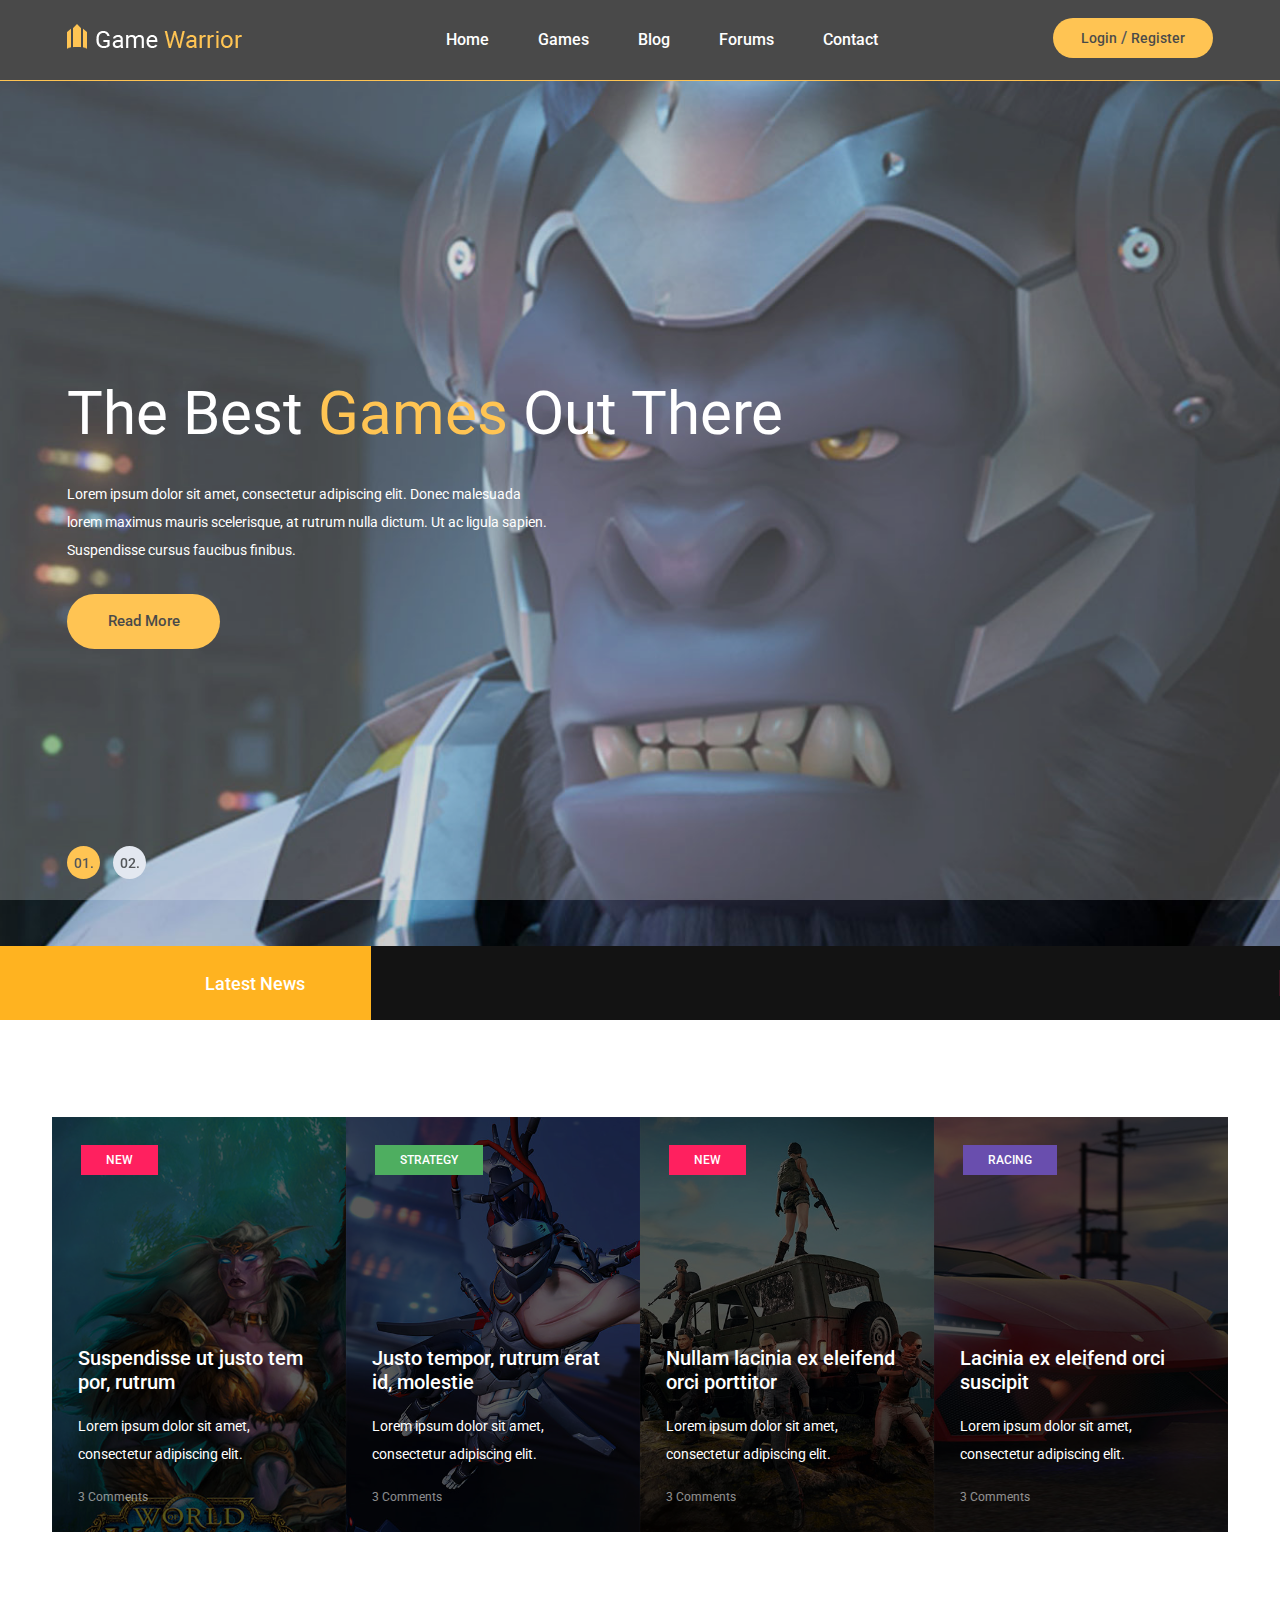
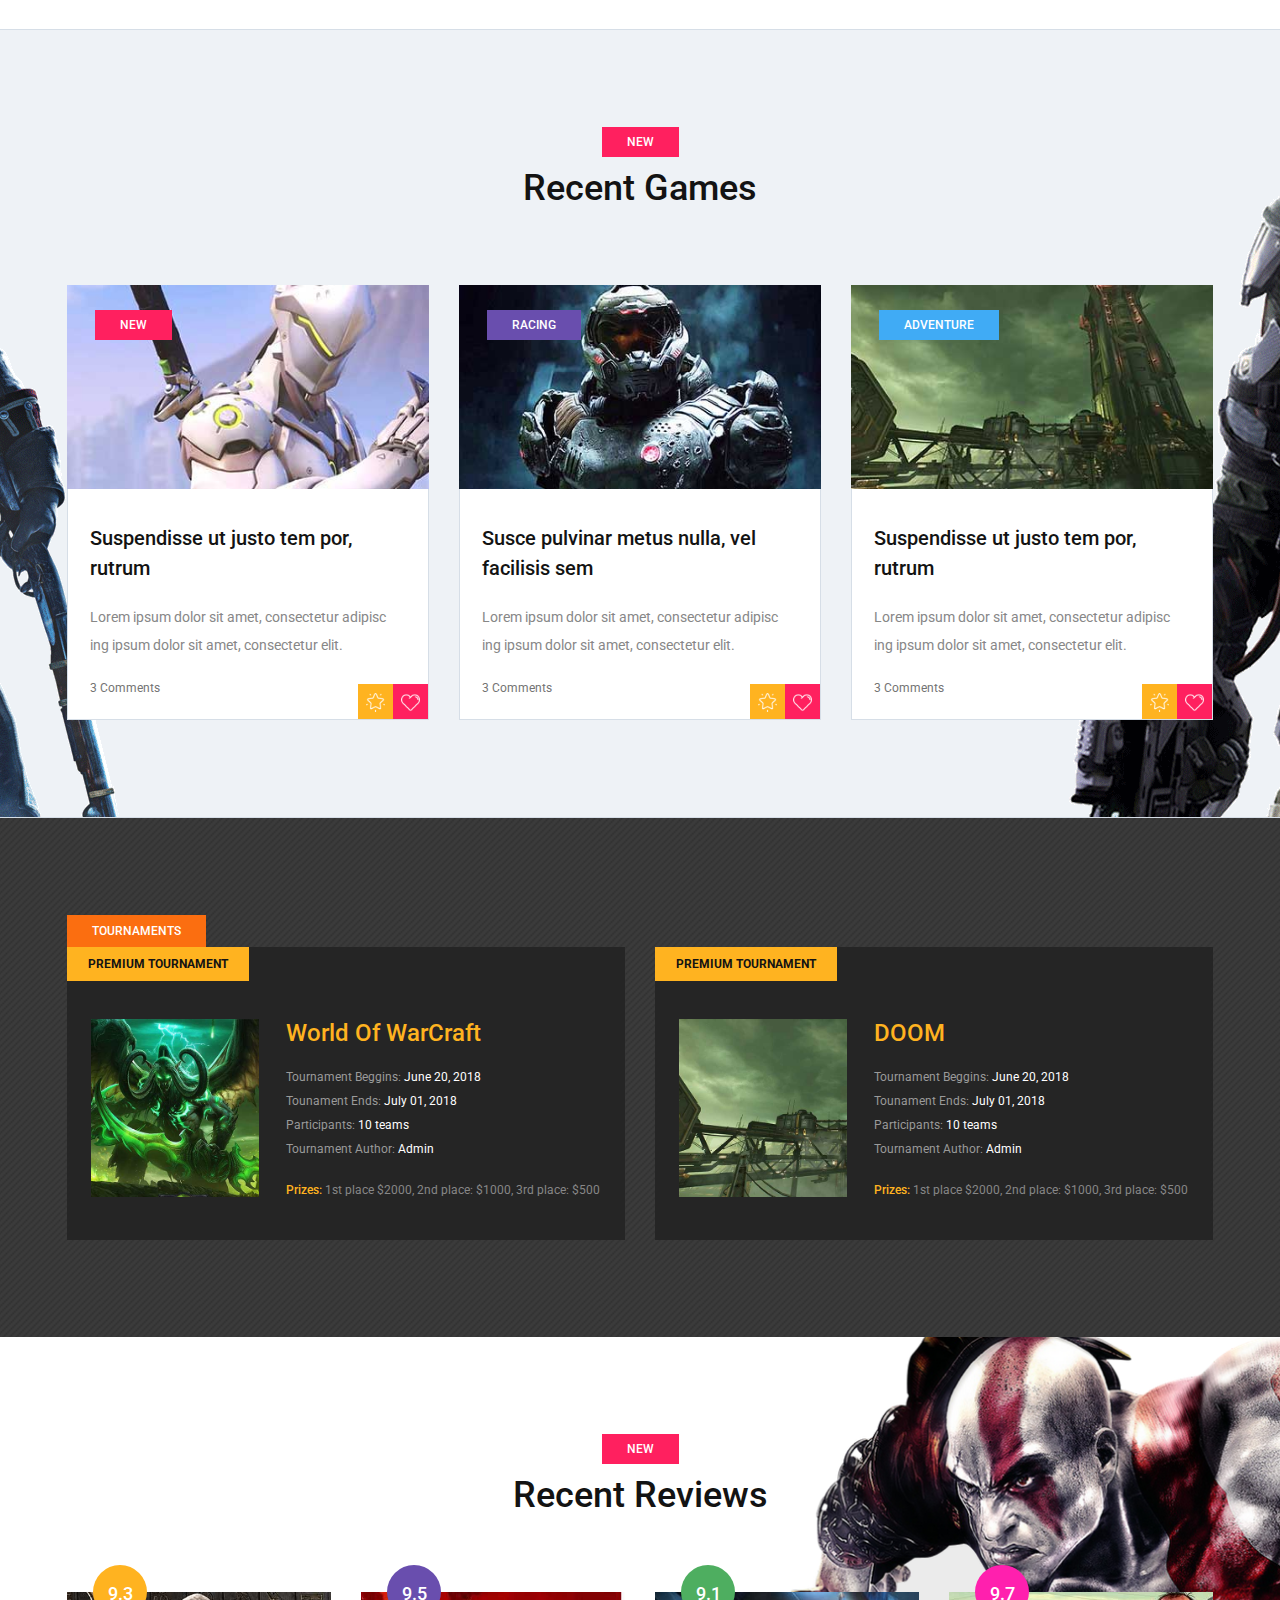
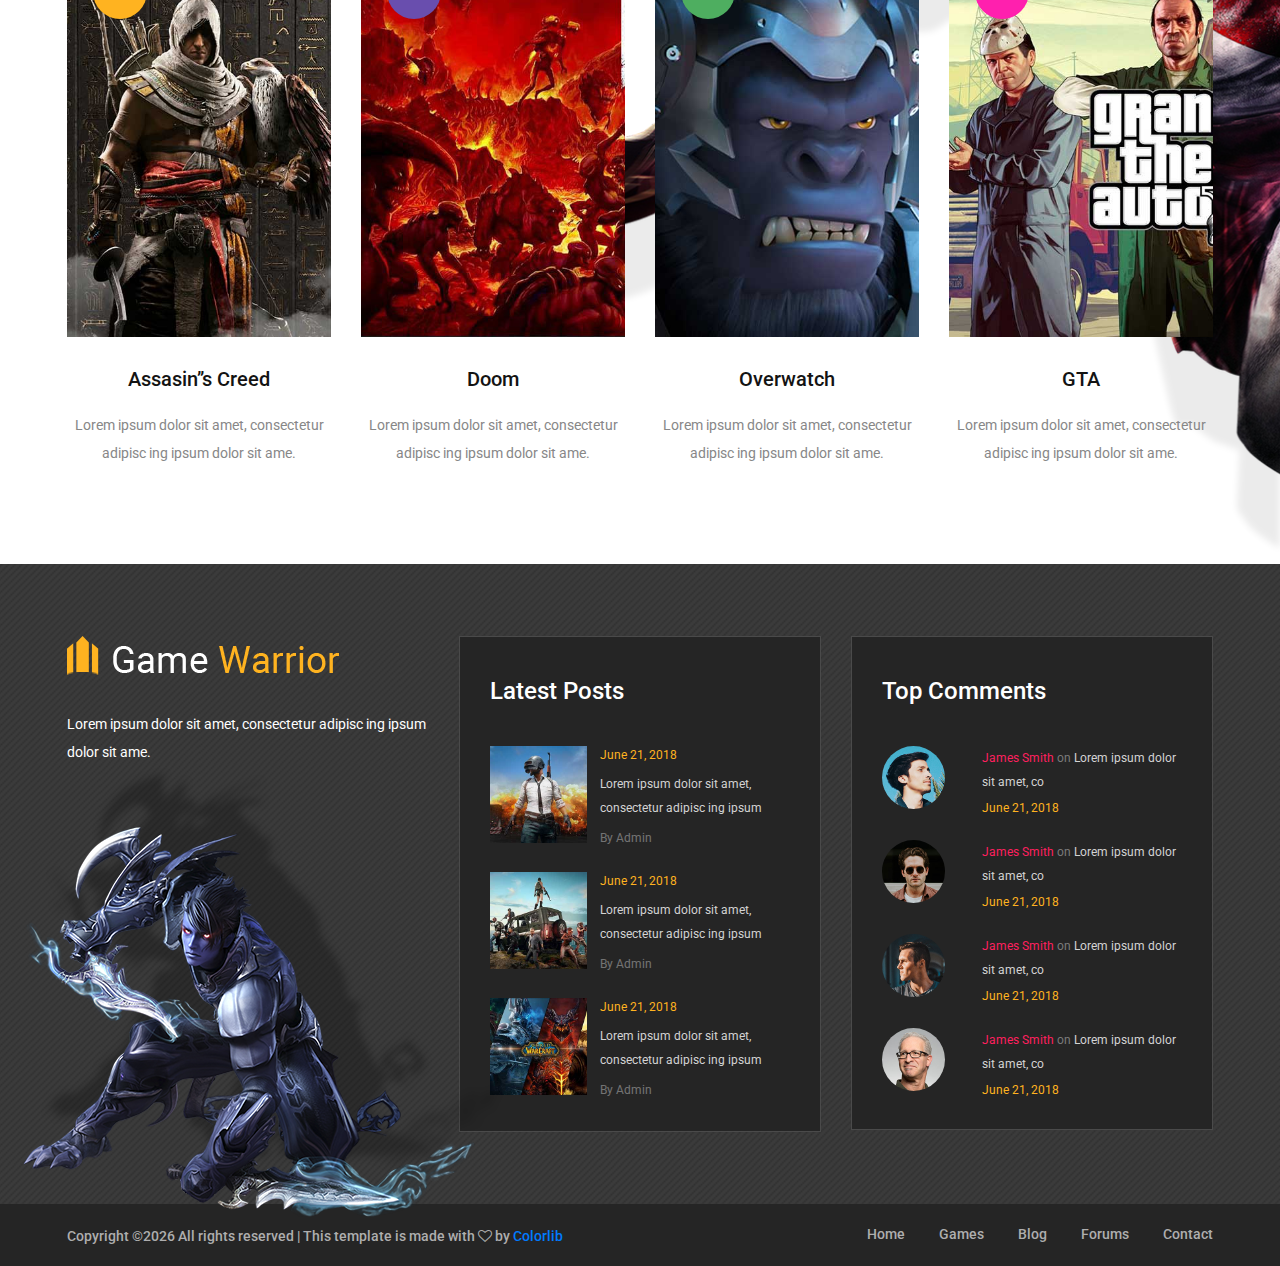
==== game-warrior-gh-pages/game-warrior-gh-pages/index.html @ 99c1d1a0 "display" ====
<!DOCTYPE html>
<html lang="zxx">
<head>
	<title>Game Warrior Template</title>
	<meta charset="UTF-8">
	<meta name="description" content="Game Warrior Template">
	<meta name="keywords" content="warrior, game, creative, html">
	<meta name="viewport" content="width=device-width, initial-scale=1.0">
	<!-- Favicon -->   
	<link href="img/favicon.ico" rel="shortcut icon"/>

	<!-- Google Fonts -->
	<link href="https://fonts.googleapis.com/css?family=Roboto:400,400i,500,500i,700,700i" rel="stylesheet">

	<!-- Stylesheets -->
	<link rel="stylesheet" href="css/bootstrap.min.css"/>
	<link rel="stylesheet" href="css/font-awesome.min.css"/>
	<link rel="stylesheet" href="css/owl.carousel.css"/>
	<link rel="stylesheet" href="css/style.css"/>
	<link rel="stylesheet" href="css/animate.css"/>


	<!--[if lt IE 9]>
	  <script src="https://oss.maxcdn.com/html5shiv/3.7.2/html5shiv.min.js"></script>
	  <script src="https://oss.maxcdn.com/respond/1.4.2/respond.min.js"></script>
	<![endif]-->

</head>
<body>
	<!-- Page Preloder -->
	<div id="preloder">
		<div class="loader"></div>
	</div>

	<!-- Header section -->
	<header class="header-section">
		<div class="container">
			<!-- logo -->
			<a class="site-logo" href="index.html">
				<img src="img/logo.png" alt="">
			</a>
			<div class="user-panel">
				<a href="#">Login</a>  /  <a href="#">Register</a>
			</div>
			<!-- responsive -->
			<div class="nav-switch">
				<i class="fa fa-bars"></i>
			</div>
			<!-- site menu -->
			<nav class="main-menu">
				<ul>
					<li><a href="index.html">Home</a></li>
					<li><a href="review.html">Games</a></li>
					<li><a href="categories.html">Blog</a></li>
					<li><a href="community.html">Forums</a></li>
					<li><a href="contact.html">Contact</a></li>
				</ul>
			</nav>
		</div>
	</header>
	<!-- Header section end -->


	<!-- Hero section -->
	<section class="hero-section">
		<div class="hero-slider owl-carousel">
			<div class="hs-item set-bg" data-setbg="img/slider-1.jpg">
				<div class="hs-text">
					<div class="container">
						<h2>The Best <span>Games</span> Out There</h2>
						<p>Lorem ipsum dolor sit amet, consectetur adipiscing elit. Donec malesuada <br> lorem maximus mauris scelerisque, at rutrum nulla dictum. Ut ac ligula sapien. <br>Suspendisse cursus faucibus finibus.</p>
						<a href="#" class="site-btn">Read More</a>
					</div>
				</div>
			</div>
			<div class="hs-item set-bg" data-setbg="img/slider-2.jpg">
				<div class="hs-text">
					<div class="container">
						<h2>The Best <span>Games</span> Out There</h2>
						<p>Lorem ipsum dolor sit amet, consectetur adipiscing elit. Donec malesuada <br> lorem maximus mauris scelerisque, at rutrum nulla dictum. Ut ac ligula sapien. <br>Suspendisse cursus faucibus finibus.</p>
						<a href="#" class="site-btn">Read More</a>
					</div>
				</div>
			</div>
		</div>
	</section>
	<!-- Hero section end -->


	<!-- Latest news section -->
	<div class="latest-news-section">
		<div class="ln-title">Latest News</div>
		<div class="news-ticker">
			<div class="news-ticker-contant">
				<div class="nt-item"><span class="new">new</span>Lorem ipsum dolor sit amet, consectetur adipiscing elit. </div>
				<div class="nt-item"><span class="strategy">strategy</span>Isum dolor sit amet, consectetur adipiscing elit. </div>
				<div class="nt-item"><span class="racing">racing</span>Isum dolor sit amet, consectetur adipiscing elit. </div>
			</div>
		</div>
	</div>
	<!-- Latest news section end -->


	<!-- Feature section -->
	<section class="feature-section spad">
		<div class="container">
			<div class="row">
				<div class="col-lg-3 col-md-6 p-0">
					<div class="feature-item set-bg" data-setbg="img/features/1.jpg">
						<span class="cata new">new</span>
						<div class="fi-content text-white">
							<h5><a href="#">Suspendisse ut justo tem por, rutrum</a></h5>
							<p>Lorem ipsum dolor sit amet, consectetur adipiscing elit. </p>
							<a href="#" class="fi-comment">3 Comments</a>
						</div>
					</div>
				</div>
				<div class="col-lg-3 col-md-6 p-0">
					<div class="feature-item set-bg" data-setbg="img/features/2.jpg">
						<span class="cata strategy">strategy</span>
						<div class="fi-content text-white">
							<h5><a href="#">Justo tempor, rutrum erat id, molestie</a></h5>
							<p>Lorem ipsum dolor sit amet, consectetur adipiscing elit. </p>
							<a href="#" class="fi-comment">3 Comments</a>
						</div>
					</div>
				</div>
				<div class="col-lg-3 col-md-6 p-0">
					<div class="feature-item set-bg" data-setbg="img/features/3.jpg">
						<span class="cata new">new</span>
						<div class="fi-content text-white">
							<h5><a href="#">Nullam lacinia ex eleifend orci porttitor</a></h5>
							<p>Lorem ipsum dolor sit amet, consectetur adipiscing elit. </p>
							<a href="#" class="fi-comment">3 Comments</a>
						</div>
					</div>
				</div>
				<div class="col-lg-3 col-md-6 p-0">
					<div class="feature-item set-bg" data-setbg="img/features/4.jpg">
						<span class="cata racing">racing</span>
						<div class="fi-content text-white">
							<h5><a href="#">Lacinia ex eleifend orci suscipit</a></h5>
							<p>Lorem ipsum dolor sit amet, consectetur adipiscing elit. </p>
							<a href="#" class="fi-comment">3 Comments</a>
						</div>
					</div>
				</div>
			</div>
		</div>
	</section>
	<!-- Feature section end -->


	<!-- Recent game section  -->
	<section class="recent-game-section spad set-bg" data-setbg="img/recent-game-bg.png">
		<div class="container">
			<div class="section-title">
				<div class="cata new">new</div>
				<h2>Recent Games</h2>
			</div>
			<div class="row">
				<div class="col-lg-4 col-md-6">
					<div class="recent-game-item">
						<div class="rgi-thumb set-bg" data-setbg="img/recent-game/1.jpg">
							<div class="cata new">new</div>
						</div>
						<div class="rgi-content">
							<h5>Suspendisse ut justo tem por, rutrum</h5>
							<p>Lorem ipsum dolor sit amet, consectetur adipisc ing ipsum dolor sit amet, consectetur elit. </p>
							<a href="#" class="comment">3 Comments</a>
							<div class="rgi-extra">
								<div class="rgi-star"><img src="img/icons/star.png" alt=""></div>
								<div class="rgi-heart"><img src="img/icons/heart.png" alt=""></div>
							</div>
						</div>
					</div>	
				</div>
				<div class="col-lg-4 col-md-6">
					<div class="recent-game-item">
						<div class="rgi-thumb set-bg" data-setbg="img/recent-game/2.jpg">
							<div class="cata racing">racing</div>
						</div>
						<div class="rgi-content">
							<h5>Susce pulvinar metus nulla, vel  facilisis sem </h5>
							<p>Lorem ipsum dolor sit amet, consectetur adipisc ing ipsum dolor sit amet, consectetur elit. </p>
							<a href="#" class="comment">3 Comments</a>
							<div class="rgi-extra">
								<div class="rgi-star"><img src="img/icons/star.png" alt=""></div>
								<div class="rgi-heart"><img src="img/icons/heart.png" alt=""></div>
							</div>
						</div>
					</div>	
				</div>
				<div class="col-lg-4 col-md-6">
					<div class="recent-game-item">
						<div class="rgi-thumb set-bg" data-setbg="img/recent-game/3.jpg">
							<div class="cata adventure">Adventure</div>
						</div>
						<div class="rgi-content">
							<h5>Suspendisse ut justo tem por, rutrum</h5>
							<p>Lorem ipsum dolor sit amet, consectetur adipisc ing ipsum dolor sit amet, consectetur elit. </p>
							<a href="#" class="comment">3 Comments</a>
							<div class="rgi-extra">
								<div class="rgi-star"><img src="img/icons/star.png" alt=""></div>
								<div class="rgi-heart"><img src="img/icons/heart.png" alt=""></div>
							</div>
						</div>
					</div>	
				</div>
			</div>
		</div>
	</section>
	<!-- Recent game section end -->


	<!-- Tournaments section -->
	<section class="tournaments-section spad">
		<div class="container">
			<div class="tournament-title">Tournaments</div>
			<div class="row">
				<div class="col-md-6">
					<div class="tournament-item mb-4 mb-lg-0">
						<div class="ti-notic">Premium Tournament</div>
						<div class="ti-content">
							<div class="ti-thumb set-bg" data-setbg="img/tournament/1.jpg"></div>
							<div class="ti-text">
								<h4>World Of WarCraft</h4>
								<ul>
									<li><span>Tournament Beggins:</span> June 20, 2018</li>
									<li><span>Tounament Ends:</span> July 01, 2018</li>
									<li><span>Participants:</span> 10 teams</li>
									<li><span>Tournament Author:</span> Admin</li>
								</ul>
								<p><span>Prizes:</span> 1st place $2000, 2nd place: $1000, 3rd place: $500</p>
							</div>
						</div>
					</div>
				</div>
				<div class="col-md-6">
					<div class="tournament-item">
						<div class="ti-notic">Premium Tournament</div>
						<div class="ti-content">
							<div class="ti-thumb set-bg" data-setbg="img/tournament/2.jpg"></div>
							<div class="ti-text">
								<h4>DOOM</h4>
								<ul>
									<li><span>Tournament Beggins:</span> June 20, 2018</li>
									<li><span>Tounament Ends:</span> July 01, 2018</li>
									<li><span>Participants:</span> 10 teams</li>
									<li><span>Tournament Author:</span> Admin</li>
								</ul>
								<p><span>Prizes:</span> 1st place $2000, 2nd place: $1000, 3rd place: $500</p>
							</div>
						</div>
					</div>
				</div>
			</div>
		</div>
	</section>
	<!-- Tournaments section bg -->


	<!-- Review section -->
	<section class="review-section spad set-bg" data-setbg="img/review-bg.png">
		<div class="container">
			<div class="section-title">
				<div class="cata new">new</div>
				<h2>Recent Reviews</h2>
			</div>
			<div class="row">
				<div class="col-lg-3 col-md-6">
					<div class="review-item">
						<div class="review-cover set-bg" data-setbg="img/review/1.jpg">
							<div class="score yellow">9.3</div>
						</div>
						<div class="review-text">
							<h5>Assasin’’s Creed</h5>
							<p>Lorem ipsum dolor sit amet, consectetur adipisc ing ipsum dolor sit ame.</p>
						</div>
					</div>
				</div>
				<div class="col-lg-3 col-md-6">
					<div class="review-item">
						<div class="review-cover set-bg" data-setbg="img/review/2.jpg">
							<div class="score purple">9.5</div>
						</div>
						<div class="review-text">
							<h5>Doom</h5>
							<p>Lorem ipsum dolor sit amet, consectetur adipisc ing ipsum dolor sit ame.</p>
						</div>
					</div>
				</div>
				<div class="col-lg-3 col-md-6">
					<div class="review-item">
						<div class="review-cover set-bg" data-setbg="img/review/3.jpg">
							<div class="score green">9.1</div>
						</div>
						<div class="review-text">
							<h5>Overwatch</h5>
							<p>Lorem ipsum dolor sit amet, consectetur adipisc ing ipsum dolor sit ame.</p>
						</div>
					</div>
				</div>
				<div class="col-lg-3 col-md-6">
					<div class="review-item">
						<div class="review-cover set-bg" data-setbg="img/review/4.jpg">
							<div class="score pink">9.7</div>
						</div>
						<div class="review-text">
							<h5>GTA</h5>
							<p>Lorem ipsum dolor sit amet, consectetur adipisc ing ipsum dolor sit ame.</p>
						</div>
					</div>
				</div>
			</div>
		</div>
	</section>
	<!-- Review section end -->


	<!-- Footer top section -->
	<section class="footer-top-section">
		<div class="container">
			<div class="footer-top-bg">
				<img src="img/footer-top-bg.png" alt="">
			</div>
			<div class="row">
				<div class="col-lg-4">
					<div class="footer-logo text-white">
						<img src="img/footer-logo.png" alt="">
						<p>Lorem ipsum dolor sit amet, consectetur adipisc ing ipsum dolor sit ame.</p>
					</div>
				</div>
				<div class="col-lg-4 col-md-6">
					<div class="footer-widget mb-5 mb-md-0">
						<h4 class="fw-title">Latest Posts</h4>
						<div class="latest-blog">
							<div class="lb-item">
								<div class="lb-thumb set-bg" data-setbg="img/latest-blog/1.jpg"></div>
								<div class="lb-content">
									<div class="lb-date">June 21, 2018</div>
									<p>Lorem ipsum dolor sit amet, consectetur adipisc ing ipsum </p>
									<a href="#" class="lb-author">By Admin</a>
								</div>
							</div>
							<div class="lb-item">
								<div class="lb-thumb set-bg" data-setbg="img/latest-blog/2.jpg"></div>
								<div class="lb-content">
									<div class="lb-date">June 21, 2018</div>
									<p>Lorem ipsum dolor sit amet, consectetur adipisc ing ipsum </p>
									<a href="#" class="lb-author">By Admin</a>
								</div>
							</div>
							<div class="lb-item">
								<div class="lb-thumb set-bg" data-setbg="img/latest-blog/3.jpg"></div>
								<div class="lb-content">
									<div class="lb-date">June 21, 2018</div>
									<p>Lorem ipsum dolor sit amet, consectetur adipisc ing ipsum </p>
									<a href="#" class="lb-author">By Admin</a>
								</div>
							</div>
						</div>
					</div>
				</div>
				<div class="col-lg-4 col-md-6">
					<div class="footer-widget">
						<h4 class="fw-title">Top Comments</h4>
						<div class="top-comment">
							<div class="tc-item">
								<div class="tc-thumb set-bg" data-setbg="img/authors/1.jpg"></div>
								<div class="tc-content">
									<p><a href="#">James Smith</a> <span>on</span>  Lorem ipsum dolor sit amet, co</p>
									<div class="tc-date">June 21, 2018</div>
								</div>
							</div>
							<div class="tc-item">
								<div class="tc-thumb set-bg" data-setbg="img/authors/2.jpg"></div>
								<div class="tc-content">
									<p><a href="#">James Smith</a> <span>on</span>  Lorem ipsum dolor sit amet, co</p>
									<div class="tc-date">June 21, 2018</div>
								</div>
							</div>
							<div class="tc-item">
								<div class="tc-thumb set-bg" data-setbg="img/authors/3.jpg"></div>
								<div class="tc-content">
									<p><a href="#">James Smith</a> <span>on</span>  Lorem ipsum dolor sit amet, co</p>
									<div class="tc-date">June 21, 2018</div>
								</div>
							</div>
							<div class="tc-item">
								<div class="tc-thumb set-bg" data-setbg="img/authors/4.jpg"></div>
								<div class="tc-content">
									<p><a href="#">James Smith</a> <span>on</span>  Lorem ipsum dolor sit amet, co</p>
									<div class="tc-date">June 21, 2018</div>
								</div>
							</div>
						</div>
					</div>
				</div>
			</div>
		</div>
	</section>
	<!-- Footer top section end -->

	
	<!-- Footer section -->
	<footer class="footer-section">
		<div class="container">
			<ul class="footer-menu">
				<li><a href="index.html">Home</a></li>
				<li><a href="review.html">Games</a></li>
				<li><a href="categories.html">Blog</a></li>
				<li><a href="community.html">Forums</a></li>
				<li><a href="contact.html">Contact</a></li>
			</ul>
			<p class="copyright"><!-- Link back to Colorlib can't be removed. Template is licensed under CC BY 3.0. -->
Copyright &copy;<script>document.write(new Date().getFullYear());</script> All rights reserved | This template is made with <i class="fa fa-heart-o" aria-hidden="true"></i> by <a href="https://colorlib.com" target="_blank">Colorlib</a>
<!-- Link back to Colorlib can't be removed. Template is licensed under CC BY 3.0. -->
</p>
		</div>
	</footer>
	<!-- Footer section end -->


	<!--====== Javascripts & Jquery ======-->
	<script src="js/jquery-3.2.1.min.js"></script>
	<script src="js/bootstrap.min.js"></script>
	<script src="js/owl.carousel.min.js"></script>
	<script src="js/jquery.marquee.min.js"></script>
	<script src="js/main.js"></script>
    </body>
</html>
---- game-warrior-gh-pages/game-warrior-gh-pages/css/style.css ----
/* =================================
------------------------------------
  Game Warrior Template
  Version: 1.0
 ------------------------------------ 
 ====================================*/

/*---------------------------*/
/* Template default CSS
/*---------------------------*/

html,
body {
	height: 100%;
	font-family: 'Roboto', sans-serif;
	-webkit-font-smoothing: antialiased;
	font-smoothing: antialiased;
}

h1,
h2,
h3,
h4,
h5,
h6 {
	margin: 0;
	font-weight: 500;
	color: #131313;
}

h1 {
	font-size: 70px;
}

h2 {
	font-size: 36px;
}

h3 {
	font-size: 30px;
}

h4 {
	font-size: 24px;
}

h5 {
	font-size: 20px;
}

h6 {
	font-size: 16px;
}

p {
	font-size: 14px;
	color: #878787;
	line-height: 2;
}

img {
	max-width: 100%;
}

input:focus,
select:focus,
button:focus,
textarea:focus {
	outline: none;
}

a:hover,
a:focus {
	text-decoration: none;
	outline: none;
}

ul,
ol {
	padding: 0;
	margin: 0;
}

/*---------------------
  Helper CSS
-----------------------*/

.section-title {
	text-align: center;
	margin-bottom: 75px;
}

.section-title h2 {
	padding-top: 10px;
	font-size: 36px;
}

.set-bg {
	background-repeat: no-repeat;
	background-size: cover;
	background-position: top center;
}

.spad {
	padding-top: 97px;
	padding-bottom: 97px;
}

.text-white h1,
.text-white h2,
.text-white h3,
.text-white h4,
.text-white h5,
.text-white h6,
.text-white p,
.text-white span,
.text-white li,
.text-white a {
	color: #fff;
}

.rating i {
	color: #fbb710;
}

.rating .is-fade {
	color: #e0e3e4;
}

/*---------------------
  Commom elements
-----------------------*/

/* buttons */
.site-btn {
	display: inline-block;
	text-align: center;
	font-size: 15px;
	color: #131313;
	padding: 16px 30px;
	min-width: 153px;
	border-radius: 50px;
	font-weight: 500;
	border: none;
	background: #ffb320;
	cursor: pointer;
}

.site-btn.btn-sm {
	padding: 10px 30px;
	min-width: 163px;
}

.site-btn:hover {
	color: #131313;
}

.cata {
	display: inline-block;
	text-transform: uppercase;
	font-size: 12px;
	font-weight: 500;
	color: #fff;
	padding: 6px 25px;
}

.cata.new {
	background: #ff205f;
}

.cata.strategy {
	background: #4eae60;
}

.cata.racing {
	background: #694eae;
}

.cata.adventure {
	background: #40abf5;
}

/* Preloder */
#preloder {
	position: fixed;
	width: 100%;
	height: 100%;
	top: 0;
	left: 0;
	z-index: 999999;
	background: #fff;
}

.loader {
	width: 40px;
	height: 40px;
	position: absolute;
	top: 50%;
	left: 50%;
	margin-top: -13px;
	margin-left: -13px;
	border-radius: 60px;
	animation: loader 0.8s linear infinite;
	-webkit-animation: loader 0.8s linear infinite;
}

@keyframes loader {
	0% {
		-webkit-transform: rotate(0deg);
		transform: rotate(0deg);
		border: 4px solid #f44336;
		border-left-color: transparent;
	}
	50% {
		-webkit-transform: rotate(180deg);
		transform: rotate(180deg);
		border: 4px solid #673ab7;
		border-left-color: transparent;
	}
	100% {
		-webkit-transform: rotate(360deg);
		transform: rotate(360deg);
		border: 4px solid #f44336;
		border-left-color: transparent;
	}
}

@-webkit-keyframes loader {
	0% {
		-webkit-transform: rotate(0deg);
		border: 4px solid #f44336;
		border-left-color: transparent;
	}
	50% {
		-webkit-transform: rotate(180deg);
		border: 4px solid #673ab7;
		border-left-color: transparent;
	}
	100% {
		-webkit-transform: rotate(360deg);
		border: 4px solid #f44336;
		border-left-color: transparent;
	}
}

/*------------------
  Header section
---------------------*/

.header-section {
	background: #131313;
	clear: both;
	overflow: hidden;
	padding: 18px 0;
	border-bottom: 1px solid #ffb320;
}

.site-logo {
	display: inline-block;
	float: left;
	padding-top: 6px;
}

.user-panel {
	float: right;
	font-weight: 500;
	background: #ffb320;
	padding: 8px 28px;
	border-radius: 30px;
}

.user-panel a {
	font-size: 14px;
	color: #131313;
}

.main-menu {
	float: right;
	margin-right: 170px;
}

.main-menu ul {
	list-style: none;
}

.main-menu ul li {
	display: inline;
}

.main-menu ul li a {
	display: inline-block;
	font-size: 16px;
	color: #fff;
	margin-left: 35px;
	font-weight: 500;
	padding: 10px 5px;
}

.main-menu ul li a:hover {
	color: #ffb320;
}

.header-btn {
	float: right;
	margin-right: 0;
}

.nav-switch {
	display: none;
}

/*------------------
  Hero Section
---------------------*/

.hero-slider .hs-item {
	height: 865px;
	display: table;
	width: 100%;
}

.hero-slider .hs-text {
	display: table-cell;
	vertical-align: middle;
}

.hero-slider .hs-text h2 {
	color: #fff;
	font-weight: 400;
	font-size: 60px;
	margin-bottom: 30px;
	position: relative;
	top: -80px;
	opacity: 0;
}

.hero-slider .hs-text h2 span {
	color: #ffb320;
}

.hero-slider .hs-text p {
	color: #fff;
	margin-bottom: 30px;
	position: relative;
	position: relative;
	top: -90px;
	opacity: 0;
}

.hero-slider .hs-text .site-btn {
	position: relative;
	top: -100px;
	opacity: 0;
}

.hero-slider .owl-item.active .hs-item h2,
.hero-slider .owl-item.active .hs-item p,
.hero-slider .owl-item.active .hs-item .site-btn {
	top: 0;
	opacity: 1;
}

.hero-slider .owl-item.active .hs-item h2 {
	-webkit-transition: all 0.5s ease 1s;
	-o-transition: all 0.5s ease 1s;
	transition: all 0.5s ease 1s;
}

.hero-slider .owl-item.active .hs-item p {
	-webkit-transition: all 0.5s ease 0.8s;
	-o-transition: all 0.5s ease 0.8s;
	transition: all 0.5s ease 0.8s;
}

.hero-slider .owl-item.active .hs-item .site-btn {
	-webkit-transition: all 0.5s ease 0.6s;
	-o-transition: all 0.5s ease 0.6s;
	transition: all 0.5s ease 0.6s;
}

.hero-slider .owl-dots {
	position: relative;
	max-width: 1146px;
	margin: -33px auto 0;
	top: -67px;
	z-index: 5;
}

.hero-slider .owl-dots .owl-dot {
	display: inline-block;
	margin-right: 13px;
	width: 33px;
	height: 33px;
	font-size: 14px;
	font-weight: 500;
	text-align: center;
	padding-top: 7px;
	border-radius: 40px;
	background: #dbe2ec;
}

.hero-slider .owl-dots .owl-dot.active {
	background: #ffb320;
}

/*---------------------
  Latest News section
-----------------------*/

.latest-news-section {
	overflow: hidden;
	display: block;
	clear: both;
	background: #131313;
	padding: 24px 0;
	position: relative;
}

.ln-title {
	position: absolute;
	height: 100%;
	width: 29%;
	left: 0;
	top: 0;
	text-align: right;
	padding-top: 24px;
	padding-right: 66px;
	font-size: 18px;
	font-weight: 500;
	color: #fff;
	background: #ffb320;
	z-index: 1;
}

.news-ticker {
	width: 71%;
	float: right;
	overflow: hidden;
	display: inline-block;
}

.news-ticker-contant .nt-item {
	margin-right: 35px;
	color: #fff;
	display: inline-block;
}

.news-ticker-contant .nt-item span {
	margin-right: 35px;
	display: inline-block;
	text-transform: uppercase;
	font-size: 12px;
	font-weight: 500;
	color: #fff;
	padding: 4px 20px;
}

.news-ticker-contant .nt-item span.new {
	background: #ff205f;
}

.news-ticker-contant .nt-item span.strategy {
	background: #4eae60;
}

.news-ticker-contant .nt-item span.racing {
	background: #694eae;
}

/*------------------
  Feature Section
---------------------*/

.feature-item {
	height: 415px;
	position: relative;
}

.feature-item:after {
	position: absolute;
	content: "";
	width: 100%;
	height: 100%;
	left: 0;
	top: 0;
	background: #000;
	opacity: .65;
}

.feature-item .cata {
	position: relative;
	margin-top: 28px;
	margin-left: 29px;
	z-index: 3;
}

.feature-item .fi-content {
	position: absolute;
	width: 100%;
	left: 0;
	bottom: 0;
	padding: 0 26px 24px;
	z-index: 2;
}

.feature-item .fi-content h5 {
	margin-bottom: 18px;
}

.feature-item .fi-content .fi-comment {
	font-size: 12px;
	opacity: .54;
}

/*----------------------
  Recent Game Section
------------------------*/

.recent-game-section {
	background-color: #eef2f6;
	border-top: 1px solid #d6dee7;
	border-bottom: 1px solid #d6dee7;
}

.recent-game-item .rgi-thumb {
	height: 204px;
	padding: 25px 28px;
}

.recent-game-item .rgi-content {
	padding: 34px 22px 20px;
	background: #fff;
	border: 1px solid #d6dee7;
	border-top: none;
	position: relative;
}

.recent-game-item .rgi-content h5 {
	margin-bottom: 20px;
	line-height: 1.5;
}

.recent-game-item .rgi-content .comment {
	font-size: 12px;
	color: #737373;
}

.recent-game-item .rgi-extra {
	position: absolute;
	right: 0;
	bottom: 0;
	width: 70px;
}

.recent-game-item .rgi-extra .rgi-star,
.recent-game-item .rgi-extra .rgi-heart {
	height: 35px;
	width: 35px;
	float: left;
	display: block;
	padding: 6px 8px 0;
}

.recent-game-item .rgi-extra .rgi-star {
	background: #ffb320;
}

.recent-game-item .rgi-extra .rgi-heart {
	background: #ff205f;
}

/*----------------------
  Tournaments Section
------------------------*/

.tournaments-section {
	background-image: url("../img/pattern.png");
	background-repeat: repeat;
}

.tournament-title {
	display: inline-block;
	padding: 7px 25px;
	font-size: 12px;
	font-weight: 500;
	color: #fff;
	text-transform: uppercase;
	background: #fb6e10;
}

.tournament-item {
	background: #252525;
}

.tournament-item .ti-notic {
	display: inline-block;
	padding: 8px 21px;
	font-size: 12px;
	font-weight: 700;
	color: #131313;
	text-transform: uppercase;
	background: #ffb320;
}

.tournament-item .ti-content {
	padding: 38px 24px;
	overflow: hidden;
}

.tournament-item .ti-thumb {
	width: 168px;
	height: 178px;
	float: left;
}

.tournament-item .ti-text {
	padding-left: 195px;
}

.tournament-item .ti-text h4 {
	color: #ffb320;
	margin-bottom: 20px;
}

.tournament-item .ti-text ul {
	list-style: none;
	margin-bottom: 20px;
}

.tournament-item .ti-text ul li {
	color: #fff;
	font-size: 12px;
	margin-bottom: 6px;
}

.tournament-item .ti-text ul li span {
	color: #9a9a9a;
}

.tournament-item .ti-text p {
	font-size: 12px;
	margin-bottom: 0;
}

.tournament-item .ti-text p span {
	font-weight: 500;
	color: #ffb320;
}

/*----------------------
  Review Section
------------------------*/

.review-section {
	background-position: right top;
}

.review-item .review-cover {
	position: relative;
	margin-bottom: 30px;
	height: 345px;
}

.review-item .review-cover .score {
	position: absolute;
	width: 54px;
	height: 54px;
	top: -27px;
	left: 26px;
	padding-top: 15px;
	font-size: 18px;
	font-weight: 500;
	color: #fff;
	text-align: center;
	border-radius: 50%;
	z-index: 1;
}

.review-item .review-cover .score.yellow {
	background: #ffb320;
}

.review-item .review-cover .score.purple {
	background: #694eae;
}

.review-item .review-cover .score.pink {
	background: #ff20ae;
}

.review-item .review-cover .score.green {
	background: #4eae60;
}

.review-item .review-text {
	text-align: center;
}

.review-item .review-text h5 {
	margin-bottom: 20px;
}

.review-item .review-text p {
	margin-bottom: 0;
}

.review-item .rating {
	margin-bottom: 20px;
}

.review-item .rating i {
	font-size: 12px;
}

/*----------------------
  Footer top Section
------------------------*/

.footer-top-section {
	background-image: url("../img/pattern.png");
	background-repeat: repeat;
	padding: 72px 0;
}

.footer-top-section .container {
	position: relative;
}

.footer-top-bg {
	position: absolute;
	left: -30px;
	bottom: -85px;
	z-index: 2;
}

.footer-logo img {
	margin-bottom: 35px;
}

.footer-widget {
	padding: 40px 30px 7px;
	background: #252525;
	border: 1px solid #4a4a4a;
}

.footer-widget .fw-title {
	color: #fff;
	margin-bottom: 40px;
}

.latest-blog .lb-item {
	margin-bottom: 23px;
	overflow: hidden;
}

.latest-blog .lb-item .lb-thumb {
	width: 97px;
	height: 97px;
	float: left;
}

.latest-blog .lb-item .lb-content {
	padding-left: 110px;
}

.latest-blog .lb-item .lb-content .lb-date {
	font-size: 12px;
	color: #ffb320;
	margin-bottom: 8px;
}

.latest-blog .lb-item .lb-content p {
	font-size: 12px;
	margin-bottom: 5px;
	color: #d3d3d3;
}

.latest-blog .lb-item .lb-content .lb-author {
	font-size: 12px;
	color: #d3d3d3;
	opacity: 0.45;
}

.top-comment {
	overflow: hidden;
}

.top-comment .tc-item {
	margin-bottom: 23px;
	overflow: hidden;
}

.top-comment .tc-item .tc-thumb {
	width: 63px;
	height: 63px;
	border-radius: 50%;
	float: left;
}

.top-comment .tc-item .tc-content {
	padding-left: 100px;
}

.top-comment .tc-item .tc-content p {
	font-size: 12px;
	color: #d3d3d3;
	margin-bottom: 5px;
}

.top-comment .tc-item .tc-content p a {
	color: #ff205f;
}

.top-comment .tc-item .tc-content p span {
	color: #7a7a7a;
}

.top-comment .tc-item .tc-content .tc-date {
	font-size: 12px;
	color: #ffb320;
}

/*----------------------
  Footer Section
------------------------*/

.footer-section {
	padding: 18px 0 16px;
	overflow: hidden;
	background: #252525;
}

.footer-menu {
	list-style: none;
	float: right;
}

.footer-menu li {
	display: inline;
}

.footer-menu li a {
	display: inline-block;
	font-size: 14px;
	font-weight: 500;
	color: #aeaeae;
	margin-left: 30px;
}

.copyright {
	float: left;
	margin-bottom: 0;
	font-weight: 500;
	color: #aeaeae;
}

/*------------------
  Other Pages
--------------------
====================*/

.page-info-section {
	height: 499px;
	position: relative;
}

.page-info-section .pi-content {
	position: absolute;
	width: 100%;
	bottom: 65px;
	left: 0;
	z-index: 2;
}

.page-info-section .pi-content h2 {
	font-size: 60px;
	margin-bottom: 25px;
	font-weight: 400;
}

.site-pagination {
	padding-top: 50px;
}

.site-pagination a,
.site-pagination span {
	width: 33px;
	height: 33px;
	font-size: 14px;
	font-weight: 500;
	padding-top: 7px;
	text-align: center;
	display: inline-block;
	border-radius: 50%;
	color: #131313;
	margin-right: 10px;
}

.site-pagination .active {
	background: #ffb320;
}

.site-pagination.sp-style-2 a,
.site-pagination.sp-style-2 span {
	background: #e5e5e5;
}

.site-pagination.sp-style-2 .active {
	background: #ffb320;
}

.widget-item {
	margin-bottom: 73px;
}

.widget-item:last-child {
	margin-bottom: 0;
}

.widget-item .widget-title {
	margin-bottom: 40px;
}

.widget-item .latest-blog .lb-item .lb-content p,
.widget-item .top-comment .tc-item .tc-content p {
	color: #131313;
}

.widget-item .latest-blog .lb-item .lb-content .lb-author {
	color: #737373;
}

.widget-item .top-comment .tc-item .tc-content {
	padding-right: 20px;
}

.widget-item .review-item {
	background: #eff2f5;
}

.widget-item .review-item .review-text {
	padding: 0 35px 20px;
}

.search-widget {
	position: relative;
}

.search-widget input {
	width: 100%;
	height: 41px;
	border: 1px solid #d6dee7;
	padding-left: 22px;
	padding-right: 45px;
	font-size: 12px;
}

.search-widget button {
	position: absolute;
	right: 0;
	top: 0;
	height: 100%;
	background: none;
	border: none;
	padding-right: 15px;
	color: #878787;
	cursor: pointer;
}

/*-----------------
  Categories page
--------------------*/

.recent-game-page .recent-game-item {
	margin-bottom: 42px;
}

/*-----------------
  Single blog page
--------------------*/

.single-blog-page .blog-thumb {
	height: 424px;
	padding-top: 24px;
	padding-left: 29px;
	margin-bottom: 40px;
	position: relative;
}

.single-blog-page .blog-thumb .rgi-extra {
	position: absolute;
	right: 0;
	bottom: 0;
	width: 70px;
}

.single-blog-page .blog-thumb .rgi-extra .rgi-star,
.single-blog-page .blog-thumb .rgi-extra .rgi-heart {
	height: 35px;
	width: 35px;
	float: left;
	display: block;
	padding: 6px 8px 0;
}

.single-blog-page .blog-thumb .rgi-extra .rgi-star {
	background: #ffb320;
}

.single-blog-page .blog-thumb .rgi-extra .rgi-heart {
	background: #ff205f;
}

.single-blog-page .blog-content h3 {
	margin-bottom: 10px;
}

.single-blog-page .blog-content .meta-comment {
	display: block;
	font-size: 12px;
	color: #737373;
	margin-bottom: 25px;
}

.single-blog-page .blog-content p {
	margin-bottom: 25px;
}

.comment-warp {
	padding-top: 50px;
}

.comment-title {
	margin-bottom: 45px;
}

.comment-list {
	list-style: none;
}

.comment-list li {
	margin-bottom: 40px;
	overflow: hidden;
}

.comment-list .comment .comment-avator {
	width: 63px;
	height: 63px;
	border-radius: 50%;
	float: left;
}

.comment-list .comment .comment-content {
	padding-left: 100px;
}

.comment-list .comment .comment-content h5 {
	font-size: 12px;
	color: #131313;
	font-weight: 400;
	margin-bottom: 10px;
}

.comment-list .comment .comment-content h5 span {
	color: #ffb320;
	padding-left: 18px;
}

.comment-list .comment .comment-content p {
	font-size: 12px;
	margin-bottom: 5px;
}

.comment-list .comment .comment-content .reply {
	font-size: 12px;
	color: #ff1d55;
}

.comment-form-warp {
	padding-top: 30px;
}

.comment-form input[type=text],
.comment-form input[type=email],
.comment-form textarea {
	width: 100%;
	height: 41px;
	border: 1px solid #d6dee7;
	padding-left: 22px;
	padding-right: 45px;
	font-size: 12px;
	margin-bottom: 24px;
}

.comment-form textarea {
	height: 243px;
	padding-top: 15px;
	padding-bottom: 15px;
	margin-bottom: 38px;
}

/*-----------------
  Review page
--------------------*/

.review-page .review-item {
	margin-bottom: 63px;
}

.review-page .review-item .review-text h4 {
	margin-bottom: 10px;
}

.review-dark .review-item .review-text p {
	color: #b5b5b5;
}

.review-section.review-dark {
	background-position: center top;
}

/*-----------------
  Community page
--------------------*/

.community-page .site-pagination {
	padding-top: 62px;
}

.community-warp {
	max-width: 1367px;
	margin: 0 auto;
	background: rgba(0, 0, 0, 0.28);
}

.community-post-list {
	list-style: none;
}

.community-post-list li {
	padding: 33px 55px 65px;
	margin-bottom: 21px;
	overflow: hidden;
	border: 1px solid #878787;
	background: #1f2225;
}

.community-post-list .community-post .author-avator {
	width: 63px;
	height: 63px;
	border-radius: 50%;
	float: left;
}

.community-post-list .community-post .post-content {
	padding-left: 100px;
}

.community-post-list .community-post .post-content h5 {
	font-size: 16px;
	color: #ff205f;
	font-weight: 400;
	margin-bottom: 10px;
}

.community-post-list .community-post .post-content h5 span {
	color: #7a7a7a;
	padding-left: 18px;
}

.community-post-list .community-post .post-content p {
	color: #fff;
	margin-bottom: 5px;
}

.community-post-list .community-post .post-content .post-date {
	font-size: 12px;
	color: #ffb320;
	margin-bottom: 18px;
}

.community-post-list .attachment-file {
	padding-top: 60px;
	max-width: 435px;
}

.community-top-title {
	margin-bottom: 50px;
}

.community-filter {
	margin-bottom: 80px;
}

.community-filter label {
	font-size: 18px;
	color: #1f2225;
	font-weight: 500;
	padding-right: 10px;
}

.community-filter select {
	width: 201px;
	height: 42px;
	font-size: 14px;
	padding: 0 18px;
	color: #1f2225;
	font-weight: 500;
}

/*-----------------
  Contact page
--------------------*/

.map {
	height: 515px;
	background: #ddd;
	margin-bottom: 90px;
}

.contact-info-list {
	padding-top: 55px;
	padding-bottom: 20px;
	list-style: none;
}

.contact-info-list li {
	margin-bottom: 30px;
}

.contact-info-list .cf-left {
	width: 95px;
	float: left;
	font-size: 16px;
	font-weight: 700;
	color: #ffb320;
}

.contact-info-list .cf-right {
	color: #878787;
	font-size: 15px;
	padding-left: 100px;
}

.social-links a {
	color: #474747;
	font-size: 16px;
	margin-left: 10px;
	margin-right: 20px;
}

/*------------------
  Responsive
---------------------*/

@media (min-width: 1200px) {
	.container {
		max-width: 1176px;
	}
}

/* Medium screen : 992px. */

@media only screen and (min-width: 992px) and (max-width: 1199px) {
	.main-menu {
		margin-right: 90px;
	}
	.hero-slider .owl-dots {
		max-width: 930px;
	}
	.review-section {
		background-position: right 10% top;
	}
	.review-item .review-cover {
		height: 280px;
	}
	.latest-blog .lb-item .lb-thumb {
		width: 55px;
		height: 55px;
	}
	.latest-blog .lb-item .lb-content {
		padding-left: 67px;
	}
	.top-comment .tc-item .tc-content {
		padding-left: 95px;
	}
	.footer-top-bg {
		max-width: 370px;
	}
	.page-info-section .pi-content h2 {
		font-size: 50px;
	}
}

/* Tablet :768px. */

@media only screen and (min-width: 768px) and (max-width: 991px) {
	.site-logo {
		max-width: 130px;
	}
	.main-menu {
		margin-right: 25px;
	}
	.main-menu ul li a {
		margin-left: 15px;
	}
	.user-panel {
		padding: 8px 15px;
	}
	.hero-slider .hs-text h2 {
		font-size: 50px;
	}
	.hero-slider .owl-dots {
		max-width: 690px;
	}
	.recent-game-item {
		margin-bottom: 42px;
	}
	.tournament-item .ti-thumb {
		width: 100%;
		height: 230px;
		float: none;
	}
	.tournament-item .ti-text {
		padding-left: 0;
		padding-top: 20px;
	}
	.review-section {
		background-position: left top;
	}
	.review-item {
		margin-bottom: 63px;
	}
	.footer-logo {
		margin-bottom: 50px;
	}
	.latest-blog .lb-item .lb-thumb {
		width: 80px;
		height: 80px;
	}
	.latest-blog .lb-item .lb-content {
		padding-left: 95px;
	}
	.footer-top-bg {
		display: none;
	}
}

/* Large Mobile :480px. */

@media only screen and (max-width: 767px) {
	.header-section {
		overflow: visible;
		padding: 23px 0;
	}
	.header-section .container {
		position: relative;
	}
	.site-logo {
		float: none;
		padding-top: 0;
	}
	.main-menu {
		display: none;
		position: absolute;
		top: calc(100% + 24px);
		left: 0;
		width: 100%;
		background: #ffffff;
		z-index: 999;
	}
	.main-menu ul li {
		display: block;
		border-bottom: 1px solid #ececec;
	}
	.main-menu ul li a {
		margin-left: 0;
		color: #131313;
		padding: 13px 26px;
	}
	.nav-switch {
		color: #fff;
		display: block;
		float: right;
		cursor: pointer;
		font-size: 25px;
	}
	.user-panel {
		display: none;
	}
	.hero-slider .hs-item {
		height: 700px;
	}
	.hero-slider .hs-text h2 {
		font-size: 36px;
	}
	.hero-slider .owl-dots {
		max-width: 510px;
	}
	.ln-title {
		padding-right: 30px;
	}
	.feature-item {
		margin-bottom: 30px;
	}
	.recent-game-item {
		margin-bottom: 42px;
	}
	.review-section {
		background-position: left top;
	}
	.review-item {
		margin-bottom: 63px;
	}
	.footer-logo {
		margin-bottom: 50px;
	}
	.footer-top-bg {
		display: none;
	}
	.footer-section {
		padding: 30px 0 20px;
		text-align: center;
	}
	.footer-menu li:first-child a {
		margin-left: 0;
	}
	.footer-menu,
	.copyright {
		float: none;
	}
	.copyright {
		padding-top: 15px;
	}
	.community-post-list li {
		padding: 30px 25px 30px;
	}
	.page-info-section .pi-content h2 {
		font-size: 50px;
	}
}

/* Medium Mobile :480px. */

@media only screen and (max-width: 576px) {
	.hero-slider .owl-dots {
		padding: 0 15px;
	}
	.feature-section {
		padding-left: 15px;
		padding-right: 15px;
	}
	.community-post-list .community-post .author-avator {
		float: none;
	}
	.community-post-list .community-post .post-content {
		padding-left: 0;
		padding-top: 30px;
	}
}

/* Small Mobile :320px. */

@media only screen and (max-width: 479px) {
	.hero-slider .hs-item {
		height: auto;
		padding: 150px 0;
	}
	.ln-title {
		display: none;
	}
	.news-ticker {
		width: 100%;
	}
	.tournament-item .ti-thumb {
		width: 100%;
		height: 230px;
		float: none;
	}
	.tournament-item .ti-text {
		padding-left: 0;
		padding-top: 20px;
	}
	.latest-blog .lb-item .lb-thumb {
		width: 55px;
		height: 55px;
	}
	.latest-blog .lb-item .lb-content {
		padding-left: 67px;
	}
	.top-comment .tc-item .tc-content {
		padding-left: 85px;
	}
	.site-btn {
		padding: 11px 30px;
		min-width: 145px;
	}
	.comment-list .comment .comment-avator {
		float: none;
	}
	.comment-list .comment .comment-content {
		padding-left: 0;
		padding-top: 20px;
	}
	.footer-widget {
		padding: 40px 15px 7px;
	}
	.page-info-section .pi-content h2 {
		font-size: 40px;
	}
}
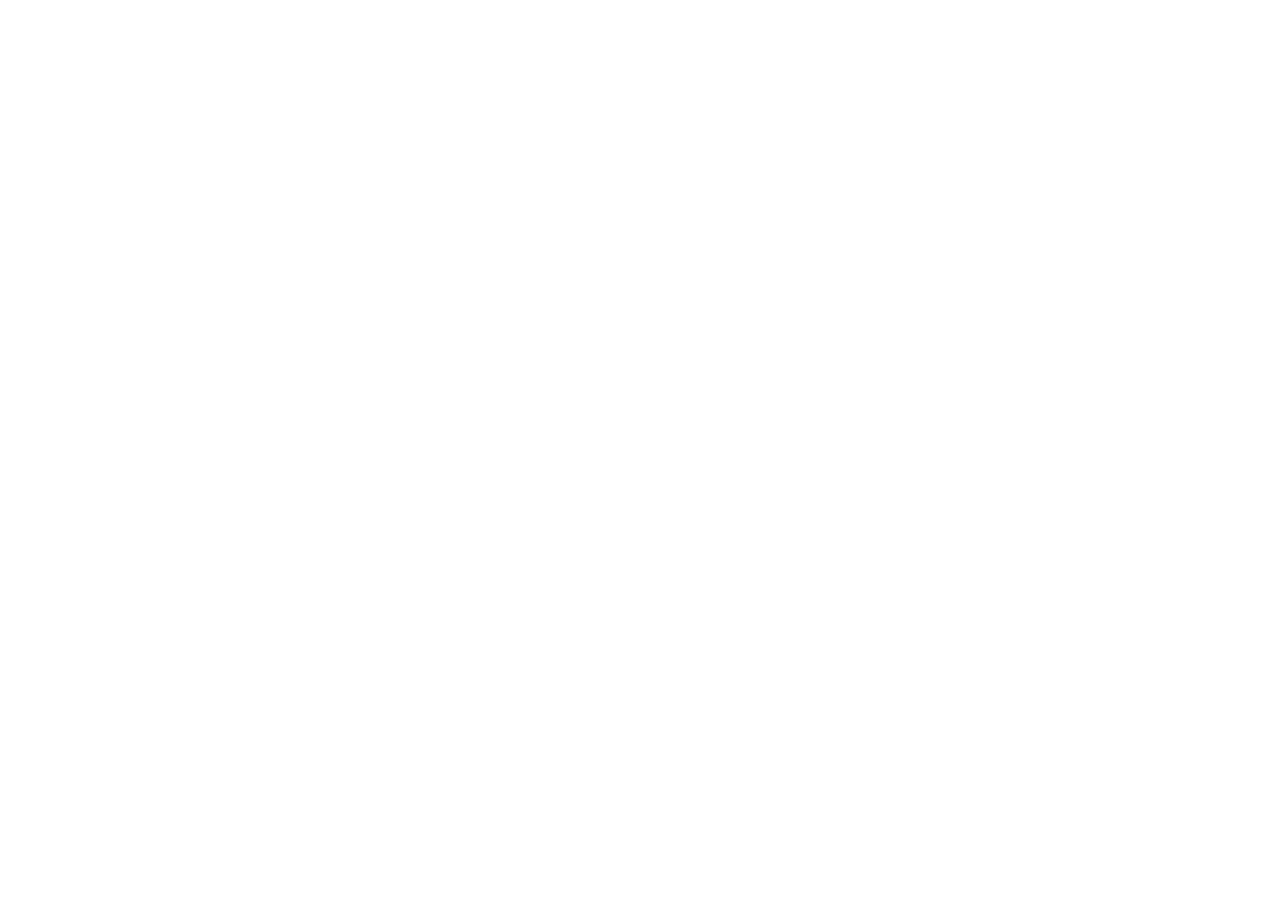
==== commit ad23ba3c: "stage 1" ====
--- a/game-warrior-gh-pages/game-warrior-gh-pages/index.html
+++ b/game-warrior-gh-pages/game-warrior-gh-pages/index.html
@@ -39,9 +39,6 @@
 			<a class="site-logo" href="index.html">
 				<img src="img/logo.png" alt="">
 			</a>
-			<div class="user-panel">
-				<a href="#">Login</a>  /  <a href="#">Register</a>
-			</div>
 			<!-- responsive -->
 			<div class="nav-switch">
 				<i class="fa fa-bars"></i>
@@ -50,10 +47,6 @@
 			<nav class="main-menu">
 				<ul>
 					<li><a href="index.html">Home</a></li>
-					<li><a href="review.html">Games</a></li>
-					<li><a href="categories.html">Blog</a></li>
-					<li><a href="community.html">Forums</a></li>
-					<li><a href="contact.html">Contact</a></li>
 				</ul>
 			</nav>
 		</div>
@@ -68,8 +61,7 @@
 				<div class="hs-text">
 					<div class="container">
 						<h2>The Best <span>Games</span> Out There</h2>
-						<p>Lorem ipsum dolor sit amet, consectetur adipiscing elit. Donec malesuada <br> lorem maximus mauris scelerisque, at rutrum nulla dictum. Ut ac ligula sapien. <br>Suspendisse cursus faucibus finibus.</p>
-						<a href="#" class="site-btn">Read More</a>
+						<a href="#" class="site-btn">Start Game</a>
 					</div>
 				</div>
 			</div>
@@ -77,351 +69,13 @@
 				<div class="hs-text">
 					<div class="container">
 						<h2>The Best <span>Games</span> Out There</h2>
-						<p>Lorem ipsum dolor sit amet, consectetur adipiscing elit. Donec malesuada <br> lorem maximus mauris scelerisque, at rutrum nulla dictum. Ut ac ligula sapien. <br>Suspendisse cursus faucibus finibus.</p>
-						<a href="#" class="site-btn">Read More</a>
+						<a href="#" class="site-btn">Start Game</a>
 					</div>
 				</div>
 			</div>
 		</div>
 	</section>
 	<!-- Hero section end -->
-
-
-	<!-- Latest news section -->
-	<div class="latest-news-section">
-		<div class="ln-title">Latest News</div>
-		<div class="news-ticker">
-			<div class="news-ticker-contant">
-				<div class="nt-item"><span class="new">new</span>Lorem ipsum dolor sit amet, consectetur adipiscing elit. </div>
-				<div class="nt-item"><span class="strategy">strategy</span>Isum dolor sit amet, consectetur adipiscing elit. </div>
-				<div class="nt-item"><span class="racing">racing</span>Isum dolor sit amet, consectetur adipiscing elit. </div>
-			</div>
-		</div>
-	</div>
-	<!-- Latest news section end -->
-
-
-	<!-- Feature section -->
-	<section class="feature-section spad">
-		<div class="container">
-			<div class="row">
-				<div class="col-lg-3 col-md-6 p-0">
-					<div class="feature-item set-bg" data-setbg="img/features/1.jpg">
-						<span class="cata new">new</span>
-						<div class="fi-content text-white">
-							<h5><a href="#">Suspendisse ut justo tem por, rutrum</a></h5>
-							<p>Lorem ipsum dolor sit amet, consectetur adipiscing elit. </p>
-							<a href="#" class="fi-comment">3 Comments</a>
-						</div>
-					</div>
-				</div>
-				<div class="col-lg-3 col-md-6 p-0">
-					<div class="feature-item set-bg" data-setbg="img/features/2.jpg">
-						<span class="cata strategy">strategy</span>
-						<div class="fi-content text-white">
-							<h5><a href="#">Justo tempor, rutrum erat id, molestie</a></h5>
-							<p>Lorem ipsum dolor sit amet, consectetur adipiscing elit. </p>
-							<a href="#" class="fi-comment">3 Comments</a>
-						</div>
-					</div>
-				</div>
-				<div class="col-lg-3 col-md-6 p-0">
-					<div class="feature-item set-bg" data-setbg="img/features/3.jpg">
-						<span class="cata new">new</span>
-						<div class="fi-content text-white">
-							<h5><a href="#">Nullam lacinia ex eleifend orci porttitor</a></h5>
-							<p>Lorem ipsum dolor sit amet, consectetur adipiscing elit. </p>
-							<a href="#" class="fi-comment">3 Comments</a>
-						</div>
-					</div>
-				</div>
-				<div class="col-lg-3 col-md-6 p-0">
-					<div class="feature-item set-bg" data-setbg="img/features/4.jpg">
-						<span class="cata racing">racing</span>
-						<div class="fi-content text-white">
-							<h5><a href="#">Lacinia ex eleifend orci suscipit</a></h5>
-							<p>Lorem ipsum dolor sit amet, consectetur adipiscing elit. </p>
-							<a href="#" class="fi-comment">3 Comments</a>
-						</div>
-					</div>
-				</div>
-			</div>
-		</div>
-	</section>
-	<!-- Feature section end -->
-
-
-	<!-- Recent game section  -->
-	<section class="recent-game-section spad set-bg" data-setbg="img/recent-game-bg.png">
-		<div class="container">
-			<div class="section-title">
-				<div class="cata new">new</div>
-				<h2>Recent Games</h2>
-			</div>
-			<div class="row">
-				<div class="col-lg-4 col-md-6">
-					<div class="recent-game-item">
-						<div class="rgi-thumb set-bg" data-setbg="img/recent-game/1.jpg">
-							<div class="cata new">new</div>
-						</div>
-						<div class="rgi-content">
-							<h5>Suspendisse ut justo tem por, rutrum</h5>
-							<p>Lorem ipsum dolor sit amet, consectetur adipisc ing ipsum dolor sit amet, consectetur elit. </p>
-							<a href="#" class="comment">3 Comments</a>
-							<div class="rgi-extra">
-								<div class="rgi-star"><img src="img/icons/star.png" alt=""></div>
-								<div class="rgi-heart"><img src="img/icons/heart.png" alt=""></div>
-							</div>
-						</div>
-					</div>	
-				</div>
-				<div class="col-lg-4 col-md-6">
-					<div class="recent-game-item">
-						<div class="rgi-thumb set-bg" data-setbg="img/recent-game/2.jpg">
-							<div class="cata racing">racing</div>
-						</div>
-						<div class="rgi-content">
-							<h5>Susce pulvinar metus nulla, vel  facilisis sem </h5>
-							<p>Lorem ipsum dolor sit amet, consectetur adipisc ing ipsum dolor sit amet, consectetur elit. </p>
-							<a href="#" class="comment">3 Comments</a>
-							<div class="rgi-extra">
-								<div class="rgi-star"><img src="img/icons/star.png" alt=""></div>
-								<div class="rgi-heart"><img src="img/icons/heart.png" alt=""></div>
-							</div>
-						</div>
-					</div>	
-				</div>
-				<div class="col-lg-4 col-md-6">
-					<div class="recent-game-item">
-						<div class="rgi-thumb set-bg" data-setbg="img/recent-game/3.jpg">
-							<div class="cata adventure">Adventure</div>
-						</div>
-						<div class="rgi-content">
-							<h5>Suspendisse ut justo tem por, rutrum</h5>
-							<p>Lorem ipsum dolor sit amet, consectetur adipisc ing ipsum dolor sit amet, consectetur elit. </p>
-							<a href="#" class="comment">3 Comments</a>
-							<div class="rgi-extra">
-								<div class="rgi-star"><img src="img/icons/star.png" alt=""></div>
-								<div class="rgi-heart"><img src="img/icons/heart.png" alt=""></div>
-							</div>
-						</div>
-					</div>	
-				</div>
-			</div>
-		</div>
-	</section>
-	<!-- Recent game section end -->
-
-
-	<!-- Tournaments section -->
-	<section class="tournaments-section spad">
-		<div class="container">
-			<div class="tournament-title">Tournaments</div>
-			<div class="row">
-				<div class="col-md-6">
-					<div class="tournament-item mb-4 mb-lg-0">
-						<div class="ti-notic">Premium Tournament</div>
-						<div class="ti-content">
-							<div class="ti-thumb set-bg" data-setbg="img/tournament/1.jpg"></div>
-							<div class="ti-text">
-								<h4>World Of WarCraft</h4>
-								<ul>
-									<li><span>Tournament Beggins:</span> June 20, 2018</li>
-									<li><span>Tounament Ends:</span> July 01, 2018</li>
-									<li><span>Participants:</span> 10 teams</li>
-									<li><span>Tournament Author:</span> Admin</li>
-								</ul>
-								<p><span>Prizes:</span> 1st place $2000, 2nd place: $1000, 3rd place: $500</p>
-							</div>
-						</div>
-					</div>
-				</div>
-				<div class="col-md-6">
-					<div class="tournament-item">
-						<div class="ti-notic">Premium Tournament</div>
-						<div class="ti-content">
-							<div class="ti-thumb set-bg" data-setbg="img/tournament/2.jpg"></div>
-							<div class="ti-text">
-								<h4>DOOM</h4>
-								<ul>
-									<li><span>Tournament Beggins:</span> June 20, 2018</li>
-									<li><span>Tounament Ends:</span> July 01, 2018</li>
-									<li><span>Participants:</span> 10 teams</li>
-									<li><span>Tournament Author:</span> Admin</li>
-								</ul>
-								<p><span>Prizes:</span> 1st place $2000, 2nd place: $1000, 3rd place: $500</p>
-							</div>
-						</div>
-					</div>
-				</div>
-			</div>
-		</div>
-	</section>
-	<!-- Tournaments section bg -->
-
-
-	<!-- Review section -->
-	<section class="review-section spad set-bg" data-setbg="img/review-bg.png">
-		<div class="container">
-			<div class="section-title">
-				<div class="cata new">new</div>
-				<h2>Recent Reviews</h2>
-			</div>
-			<div class="row">
-				<div class="col-lg-3 col-md-6">
-					<div class="review-item">
-						<div class="review-cover set-bg" data-setbg="img/review/1.jpg">
-							<div class="score yellow">9.3</div>
-						</div>
-						<div class="review-text">
-							<h5>Assasin’’s Creed</h5>
-							<p>Lorem ipsum dolor sit amet, consectetur adipisc ing ipsum dolor sit ame.</p>
-						</div>
-					</div>
-				</div>
-				<div class="col-lg-3 col-md-6">
-					<div class="review-item">
-						<div class="review-cover set-bg" data-setbg="img/review/2.jpg">
-							<div class="score purple">9.5</div>
-						</div>
-						<div class="review-text">
-							<h5>Doom</h5>
-							<p>Lorem ipsum dolor sit amet, consectetur adipisc ing ipsum dolor sit ame.</p>
-						</div>
-					</div>
-				</div>
-				<div class="col-lg-3 col-md-6">
-					<div class="review-item">
-						<div class="review-cover set-bg" data-setbg="img/review/3.jpg">
-							<div class="score green">9.1</div>
-						</div>
-						<div class="review-text">
-							<h5>Overwatch</h5>
-							<p>Lorem ipsum dolor sit amet, consectetur adipisc ing ipsum dolor sit ame.</p>
-						</div>
-					</div>
-				</div>
-				<div class="col-lg-3 col-md-6">
-					<div class="review-item">
-						<div class="review-cover set-bg" data-setbg="img/review/4.jpg">
-							<div class="score pink">9.7</div>
-						</div>
-						<div class="review-text">
-							<h5>GTA</h5>
-							<p>Lorem ipsum dolor sit amet, consectetur adipisc ing ipsum dolor sit ame.</p>
-						</div>
-					</div>
-				</div>
-			</div>
-		</div>
-	</section>
-	<!-- Review section end -->
-
-
-	<!-- Footer top section -->
-	<section class="footer-top-section">
-		<div class="container">
-			<div class="footer-top-bg">
-				<img src="img/footer-top-bg.png" alt="">
-			</div>
-			<div class="row">
-				<div class="col-lg-4">
-					<div class="footer-logo text-white">
-						<img src="img/footer-logo.png" alt="">
-						<p>Lorem ipsum dolor sit amet, consectetur adipisc ing ipsum dolor sit ame.</p>
-					</div>
-				</div>
-				<div class="col-lg-4 col-md-6">
-					<div class="footer-widget mb-5 mb-md-0">
-						<h4 class="fw-title">Latest Posts</h4>
-						<div class="latest-blog">
-							<div class="lb-item">
-								<div class="lb-thumb set-bg" data-setbg="img/latest-blog/1.jpg"></div>
-								<div class="lb-content">
-									<div class="lb-date">June 21, 2018</div>
-									<p>Lorem ipsum dolor sit amet, consectetur adipisc ing ipsum </p>
-									<a href="#" class="lb-author">By Admin</a>
-								</div>
-							</div>
-							<div class="lb-item">
-								<div class="lb-thumb set-bg" data-setbg="img/latest-blog/2.jpg"></div>
-								<div class="lb-content">
-									<div class="lb-date">June 21, 2018</div>
-									<p>Lorem ipsum dolor sit amet, consectetur adipisc ing ipsum </p>
-									<a href="#" class="lb-author">By Admin</a>
-								</div>
-							</div>
-							<div class="lb-item">
-								<div class="lb-thumb set-bg" data-setbg="img/latest-blog/3.jpg"></div>
-								<div class="lb-content">
-									<div class="lb-date">June 21, 2018</div>
-									<p>Lorem ipsum dolor sit amet, consectetur adipisc ing ipsum </p>
-									<a href="#" class="lb-author">By Admin</a>
-								</div>
-							</div>
-						</div>
-					</div>
-				</div>
-				<div class="col-lg-4 col-md-6">
-					<div class="footer-widget">
-						<h4 class="fw-title">Top Comments</h4>
-						<div class="top-comment">
-							<div class="tc-item">
-								<div class="tc-thumb set-bg" data-setbg="img/authors/1.jpg"></div>
-								<div class="tc-content">
-									<p><a href="#">James Smith</a> <span>on</span>  Lorem ipsum dolor sit amet, co</p>
-									<div class="tc-date">June 21, 2018</div>
-								</div>
-							</div>
-							<div class="tc-item">
-								<div class="tc-thumb set-bg" data-setbg="img/authors/2.jpg"></div>
-								<div class="tc-content">
-									<p><a href="#">James Smith</a> <span>on</span>  Lorem ipsum dolor sit amet, co</p>
-									<div class="tc-date">June 21, 2018</div>
-								</div>
-							</div>
-							<div class="tc-item">
-								<div class="tc-thumb set-bg" data-setbg="img/authors/3.jpg"></div>
-								<div class="tc-content">
-									<p><a href="#">James Smith</a> <span>on</span>  Lorem ipsum dolor sit amet, co</p>
-									<div class="tc-date">June 21, 2018</div>
-								</div>
-							</div>
-							<div class="tc-item">
-								<div class="tc-thumb set-bg" data-setbg="img/authors/4.jpg"></div>
-								<div class="tc-content">
-									<p><a href="#">James Smith</a> <span>on</span>  Lorem ipsum dolor sit amet, co</p>
-									<div class="tc-date">June 21, 2018</div>
-								</div>
-							</div>
-						</div>
-					</div>
-				</div>
-			</div>
-		</div>
-	</section>
-	<!-- Footer top section end -->
-
-	
-	<!-- Footer section -->
-	<footer class="footer-section">
-		<div class="container">
-			<ul class="footer-menu">
-				<li><a href="index.html">Home</a></li>
-				<li><a href="review.html">Games</a></li>
-				<li><a href="categories.html">Blog</a></li>
-				<li><a href="community.html">Forums</a></li>
-				<li><a href="contact.html">Contact</a></li>
-			</ul>
-			<p class="copyright"><!-- Link back to Colorlib can't be removed. Template is licensed under CC BY 3.0. -->
-Copyright &copy;<script>document.write(new Date().getFullYear());</script> All rights reserved | This template is made with <i class="fa fa-heart-o" aria-hidden="true"></i> by <a href="https://colorlib.com" target="_blank">Colorlib</a>
-<!-- Link back to Colorlib can't be removed. Template is licensed under CC BY 3.0. -->
-</p>
-		</div>
-	</footer>
-	<!-- Footer section end -->
-
-
 	<!--====== Javascripts & Jquery ======-->
 	<script src="js/jquery-3.2.1.min.js"></script>
 	<script src="js/bootstrap.min.js"></script>
